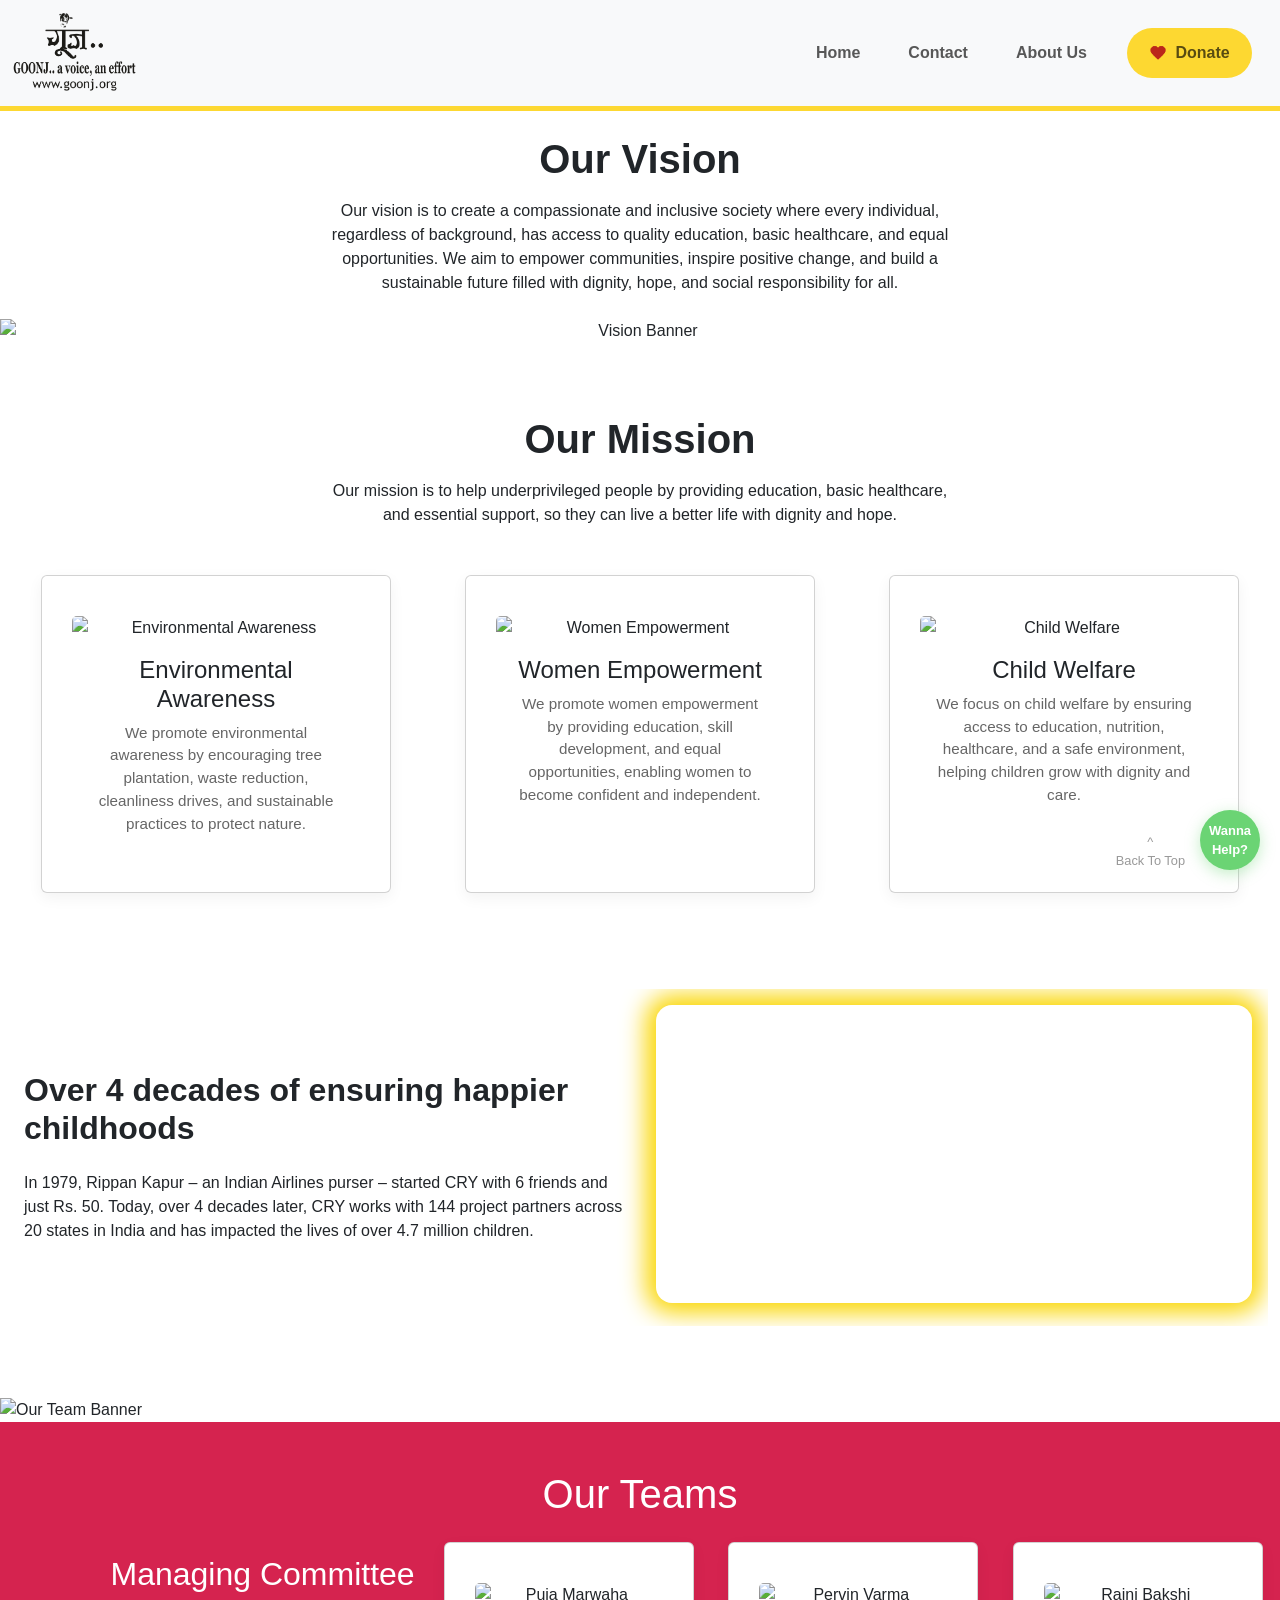
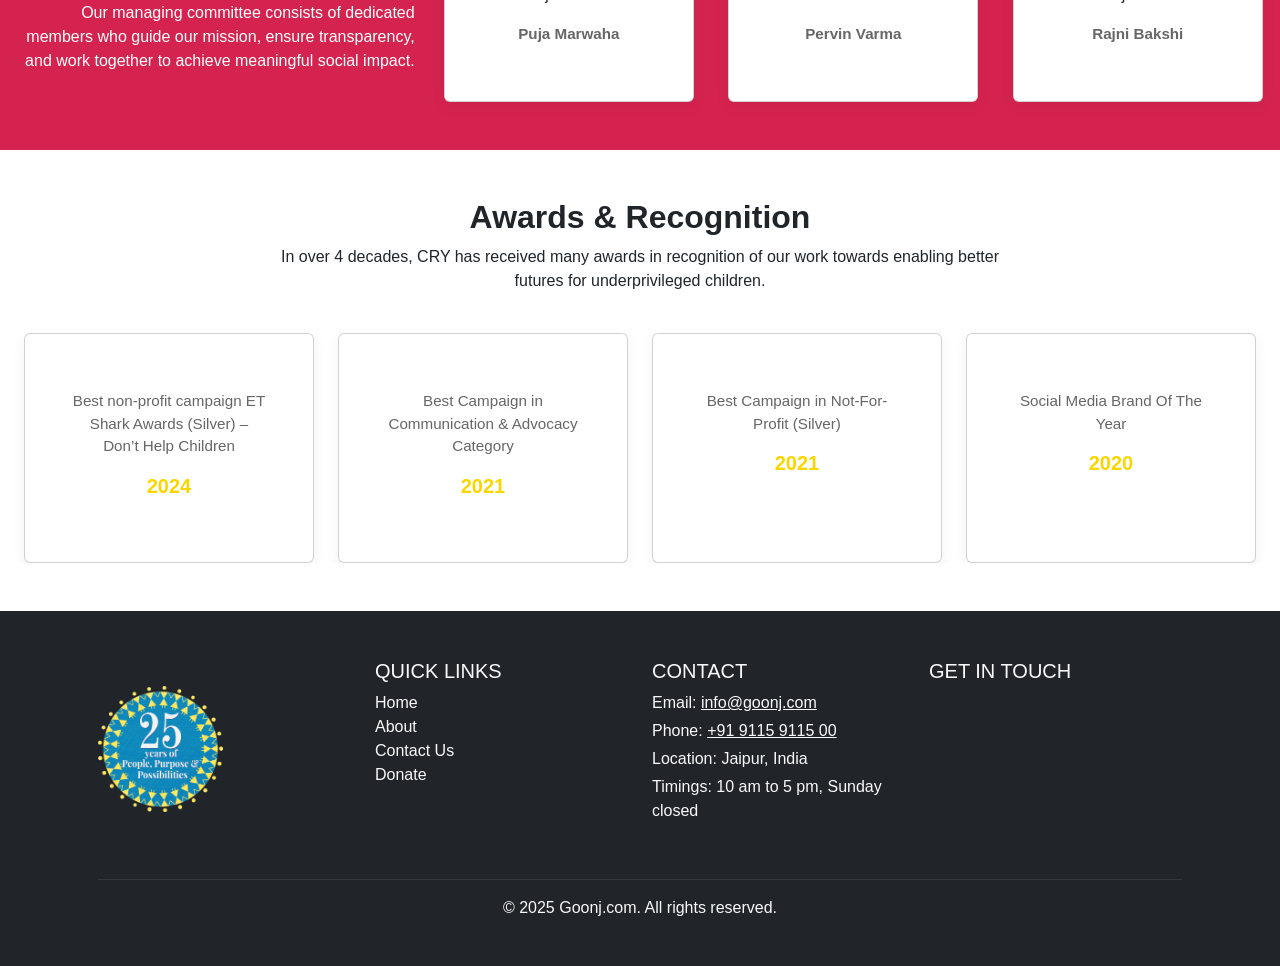
==== about.html @ 759da8b1 "NGO Website Added" ====
<!doctype html>
<html lang="en">

<head>
     <meta charset="utf-8">
     <meta name="viewport" content="width=device-width, initial-scale=1">
     <title>Goonj | A Voice, an Effort</title>
     <link href="https://cdn.jsdelivr.net/npm/bootstrap@5.3.8/dist/css/bootstrap.min.css" rel="stylesheet"
          integrity="sha384-sRIl4kxILFvY47J16cr9ZwB07vP4J8+LH7qKQnuqkuIAvNWLzeN8tE5YBujZqJLB" crossorigin="anonymous">
     <link rel="stylesheet" href="css/style.css">
     <link rel="stylesheet" href="https://cdn.jsdelivr.net/npm/bootstrap@5.3.8/dist/css/bootstrap.min.css">
</head>

<body>
     <header>
          <nav class="navbar navbar-expand-lg navbar-light bg-light">
               <div class="container-xxl">

                    <a class="navbar-brand" href="index.html">
                         <img src="Images/Logo.png" alt="Logo" class="img-fluid" style="max-height: 80px;">
                    </a>

                    <button class="navbar-toggler" type="button" data-bs-toggle="collapse" data-bs-target="#navbarNav"
                         aria-controls="navbarNav" aria-expanded="false" aria-label="Toggle navigation">
                         <span class="navbar-toggler-icon"></span>
                    </button>

                    <div class="collapse navbar-collapse" id="navbarNav">
                         <ul
                              class="navbar-nav ms-auto d-flex align-items-start align-items-lg-center justify-content-center">
                              <li class="nav-item m-3 fs-6 fw-semibold">
                                   <a class="nav-link" href="index.html">Home</a>
                              </li>
                              <li class="nav-item m-3 fs-6 fw-semibold">
                                   <a class="nav-link" href="contact.html">Contact</a>
                              </li>
                              <li class="nav-item m-3 fs-6 fw-semibold">
                                   <a class="nav-link" href="about.html">About Us</a>
                              </li>
                              <li
                                   class="nav-item Donate fs-6 fw-semibold rounded-5 d-flex align-items-center justify-content-center my-3 m-lg-3">

                                   <a class="nav-link d-flex align-items-center gap-2" href="donate.html">
                                        <img src="Images/RedHeart.png" alt="" style="height: 18px;">
                                        Donate
                                   </a>

                              </li>
                         </ul>
                    </div>
               </div>
          </nav>
     </header>

     <div class="container-fluid my-bg px-0">
          <div class="vision-section text-center py-4">

               <div class="container">
                    <h1 class="fw-bold mb-3">Our Vision</h1>

                    <p class="mx-auto mb-4
                col-12
                col-sm-10
                col-md-8
                col-lg-7">
                         Our vision is to create a compassionate and inclusive society where every individual,
                         regardless of background,
                         has access to quality education, basic healthcare, and equal opportunities. We aim to empower
                         communities,
                         inspire positive change, and build a sustainable future filled with dignity, hope, and social
                         responsibility for
                         all.
                    </p>
               </div>

               <div class="container-fluid px-0">
                    <img src="images/about-hero-banner.webp" alt="Vision Banner" class="img-fluid w-100">
               </div>

          </div>
     </div>


     <div class="container-fluid px-0">
          <div class="mission-section text-center mt-5 container-xxl mx-auto px-3">

               <h1 class="fw-bold mb-3">Our Mission</h1>

               <p class="mx-auto mb-5
              col-12
              col-sm-10
              col-md-8
              col-lg-6">
                    Our mission is to help underprivileged people by providing education, basic healthcare, and
                    essential support,
                    so they can live a better life with dignity and hope.
               </p>

               <div class="row g-4 justify-content-center">

                    <!-- Card 1 -->
                    <div class="col-12 col-sm-6 col-lg-4 d-flex justify-content-center">
                         <div class="card h-100 w-100" style="max-width: 350px;">
                              <img src="./images/1.jpg" class="card-img-top img-fluid" alt="Environmental Awareness">
                              <div class="card-body">
                                   <h4 class="card-title">Environmental Awareness</h4>
                                   <p class="card-text">
                                        We promote environmental awareness by encouraging tree plantation, waste
                                        reduction,
                                        cleanliness drives, and sustainable practices to protect nature.
                                   </p>
                              </div>
                         </div>
                    </div>

                    <!-- Card 2 -->
                    <div class="col-12 col-sm-6 col-lg-4 d-flex justify-content-center">
                         <div class="card h-100 w-100" style="max-width: 350px;">
                              <img src="./images/2.jpg" class="card-img-top img-fluid" alt="Women Empowerment">
                              <div class="card-body">
                                   <h4 class="card-title">Women Empowerment</h4>
                                   <p class="card-text">
                                        We promote women empowerment by providing education, skill development, and
                                        equal
                                        opportunities, enabling women to become confident and independent.
                                   </p>
                              </div>
                         </div>
                    </div>

                    <!-- Card 3 -->
                    <div class="col-12 col-sm-6 col-lg-4 d-flex justify-content-center">
                         <div class="card h-100 w-100" style="max-width: 350px;">
                              <img src="./images/3.jpg" class="card-img-top img-fluid" alt="Child Welfare">
                              <div class="card-body">
                                   <h4 class="card-title">Child Welfare</h4>
                                   <p class="card-text">
                                        We focus on child welfare by ensuring access to education, nutrition,
                                        healthcare, and
                                        a safe environment, helping children grow with dignity and care.
                                   </p>
                              </div>
                         </div>
                    </div>

               </div>

               <img src="./images/crayon-strip-bottom.webp" class="img-fluid w-100 mt-5" alt="">

          </div>
     </div>

     <div class="container-fluid py-5">
          <div class="container-xxl ">

               <div class="row align-items-center g-4">


                    <div class="col-12 col-lg-6 d-flex flex-column gap-3
                  text-center text-lg-start">

                         <h2 class="fw-bold">
                              Over 4 decades of ensuring happier childhoods
                         </h2>

                         <p class="mb-0">
                              In 1979, Rippan Kapur – an Indian Airlines purser – started CRY with 6
                              friends and just Rs. 50. Today, over 4 decades later, CRY works with
                              144 project partners across 20 states in India and has impacted the
                              lives of over 4.7 million children.
                         </p>

                    </div>


                    <div class="col-12 col-lg-6 p-3">

                         <video class="w-100 rounded-4" style="box-shadow: 0px 0px 25px 10px #FAD600;"
                              src="./images/Video Concept for NGO - DigiStreet Media Pvt. Ltd. (1080p, h264) (online-video-cutter.com).mp4"
                              autoplay muted loop playsinline>
                         </video>

                    </div>

               </div>

          </div>
     </div>


     <div class="container-fluid px-0">
          <div class="container-xxl px-0">
               <div class="row g-0">
                    <div class="col-12 mt-4">
                         <img src="images/about-team-banner.webp" alt="Our Team Banner" class="img-fluid w-100 d-block">
                    </div>
               </div>
          </div>
     </div>

     <div class="container-fluid px-0">
          <div class="container-xxl teams py-5 " style="background-color: #d5234f;">

               <h1 class="text-center mb-4" style="color: white;">Our Teams</h1>

               <div class="row align-items-center g-4">

                    <!-- Left Content -->
                    <div class="col-12 col-lg-4 text-center text-lg-end" style="color: white;">
                         <h2>Managing Committee</h2>
                         <p>
                              Our managing committee consists of dedicated members who guide our
                              mission, ensure transparency, and work together to achieve meaningful
                              social impact.
                         </p>
                    </div>

                    <!-- Team Cards -->
                    <div class="col-12 col-lg-8 ">
                         <div class="row g-4 justify-content-center">

                              <!-- Card 1 -->
                              <div class="col-12 col-sm-6 col-md-4 d-flex justify-content-center">
                                   <div class="card h-100 w-100" style="max-width: 250px;">
                                        <img src="https://www.cry.org/wp-content/themes/cry/images/team/rashmi.jpg"
                                             class="card-img-top img-fluid" alt="Puja Marwaha">
                                        <div class="card-body">
                                             <p class="card-text text-center fw-semibold mb-0">
                                                  Puja Marwaha
                                             </p>
                                        </div>
                                   </div>
                              </div>

                              <!-- Card 2 -->
                              <div class="col-12 col-sm-6 col-md-4 d-flex justify-content-center">
                                   <div class="card h-100 w-100" style="max-width: 250px;">
                                        <img src="https://www.cry.org/wp-content/themes/cry/images/team/puja.jpg"
                                             class="card-img-top img-fluid" alt="Pervin Varma">
                                        <div class="card-body">
                                             <p class="card-text text-center fw-semibold mb-0">
                                                  Pervin Varma
                                             </p>
                                        </div>
                                   </div>
                              </div>

                              <!-- Card 3 -->
                              <div class="col-12 col-sm-6 col-md-4 d-flex justify-content-center">
                                   <div class="card h-100 w-100" style="max-width: 250px;">
                                        <img src="https://www.cry.org/wp-content/themes/cry/images/team/yamini.jpg"
                                             class="card-img-top img-fluid" alt="Rajni Bakshi">
                                        <div class="card-body">
                                             <p class="card-text text-center fw-semibold mb-0">
                                                  Rajni Bakshi
                                             </p>
                                        </div>
                                   </div>
                              </div>

                         </div>
                    </div>

               </div>
          </div>
     </div>



     <div class="container-fluid py-5">
          <div class="container-xxl">

               <div class="row mb-4">
                    <div class="col-12 text-center">
                         <h2 class="fw-bold">Awards & Recognition</h2>
                         <p class="mx-auto
                  col-12
                  col-sm-10
                  col-md-8
                  col-lg-7">
                              In over 4 decades, CRY has received many awards in recognition of our work
                              towards enabling better futures for underprivileged children.
                         </p>
                    </div>
               </div>

               <!-- Cards -->
               <div class="row g-4 justify-content-center">

                    <!-- Card 1 -->
                    <div class="col-12 col-sm-6 col-md-4 col-lg-3 d-flex justify-content-center">
                         <div class="card h-100 w-100" style="max-width: 300px;">
                              <img src="https://www.cry.org/wp-content/uploads/shark-awards-cry-brand-2024.png"
                                   class="card-img-top img-fluid" alt="">
                              <div class="card-body text-center">
                                   <p class="card-text">
                                        Best non-profit campaign ET Shark Awards (Silver) – Don’t Help Children
                                   </p>
                                   <h5 class="fw-bold" style="color:#FAD600;">2024</h5>
                              </div>
                         </div>
                    </div>

                    <!-- Card 2 -->
                    <div class="col-12 col-sm-6 col-md-4 col-lg-3 d-flex justify-content-center">
                         <div class="card h-100 w-100" style="max-width: 300px;">
                              <img src="https://www.cry.org/wp-content/uploads/best-campaign-in-communication-advocacy-category-2021.png"
                                   class="card-img-top img-fluid" alt="">
                              <div class="card-body text-center">
                                   <p class="card-text">
                                        Best Campaign in Communication & Advocacy Category
                                   </p>
                                   <h5 class="fw-bold" style="color:#FAD600;">2021</h5>
                              </div>
                         </div>
                    </div>

                    <!-- Card 3 -->
                    <div class="col-12 col-sm-6 col-md-4 col-lg-3 d-flex justify-content-center">
                         <div class="card h-100 w-100" style="max-width: 300px;">
                              <img src="https://www.cry.org/wp-content/uploads/best-campaign-in-not-for-profit-silver-kaliedo-2021.png"
                                   class="card-img-top img-fluid" alt="">
                              <div class="card-body text-center">
                                   <p class="card-text">
                                        Best Campaign in Not-For-Profit (Silver)
                                   </p>
                                   <h5 class="fw-bold" style="color:#FAD600;">2021</h5>
                              </div>
                         </div>
                    </div>

                    <!-- Card 4 -->
                    <div class="col-12 col-sm-6 col-md-4 col-lg-3 d-flex justify-content-center">
                         <div class="card h-100 w-100" style="max-width: 300px;">
                              <img src="https://www.cry.org/wp-content/uploads/acef-logo.jpg"
                                   class="card-img-top img-fluid" alt="">
                              <div class="card-body text-center">
                                   <p class="card-text">
                                        Social Media Brand Of The Year
                                   </p>
                                   <h5 class="fw-bold" style="color:#FAD600;">2020</h5>
                              </div>
                         </div>
                    </div>

               </div>
          </div>
     </div>
     <footer class="footer bg-dark text-light pt-5">

          <div class="container-fluid px-4 px-lg-5">

               <div class="row text-center text-lg-start">

                    <!-- Logo -->
                    <div
                         class="col-12 col-lg-3 mb-4 d-flex justify-content-center justify-content-lg-start align-items-center">
                         <img src="Images/footer-logo.png" width="125" height="125">
                    </div>

                    <!-- Quick Links -->
                    <div class="col-12 col-lg-3 mb-4">
                         <h5 class="text-uppercase">Quick Links</h5>
                         <ul class="list-unstyled">
                              <li><a href="index.html" class="footer-link text-light text-decoration-none">Home</a></li>
                              <li><a href="about.html" class="footer-link text-light text-decoration-none">About</a>
                              </li>
                              <li><a href="contact.html" class="footer-link text-light text-decoration-none">Contact
                                        Us</a></li>
                              <li><a href="donate.html" class="footer-link text-light text-decoration-none">Donate</a>
                              </li>
                         </ul>
                    </div>

                    <!-- Contact -->
                    <div class="col-12 col-lg-3 mb-4">
                         <h5 class="text-uppercase">Contact</h5>
                         <address class="mb-0">
                              <p class="mb-1">Email: <a href="mailto:info@goonj.com"
                                        class="text-light">info@goonj.com</a></p>
                              <p class="mb-1">Phone: <a href="tel:+919115911500" class="text-light">+91 9115 9115 00</a>
                              </p>
                              <p class="mb-1">Location: Jaipur, India</p>
                              <p>Timings: 10 am to 5 pm, Sunday closed</p>
                         </address>
                    </div>

                    <!-- Social -->
                    <div class="col-12 col-lg-3 mb-4">
                         <h5 class="text-uppercase mb-3">Get In Touch</h5>
                         <div class="d-flex align-items-center justify-content-center justify-content-lg-start gap-4">

                              <a href="#" class="social-icon">
                                   <i class="fa-brands fa-facebook fa-lg"></i>
                              </a>

                              <a href="#" class="social-icon">
                                   <i class="fa-brands fa-instagram fa-lg"></i>
                              </a>

                              <a href="#" class="social-icon">
                                   <i class="fa-brands fa-x-twitter fa-lg"></i>
                              </a>

                              <a href="#" class="social-icon">
                                   <i class="fa-brands fa-linkedin fa-lg"></i>
                              </a>

                         </div>
                    </div>

               </div>

               <hr class="border-secondary">

               <div class="text-center pb-3">
                    <p class="mb-0">&copy; 2025 Goonj.com. All rights reserved.</p>
               </div>

          </div>

     </footer>
     <div class="floating-controls">
          <button class="btn-top">^ <br> <span>Back To Top</span></button>
          <a href="donate.html">
               <button class="btn-help">Wanna Help?</button>
          </a>
     </div>


     <script src="https://cdn.jsdelivr.net/npm/bootstrap@5.3.8/dist/js/bootstrap.bundle.min.js"
          integrity="sha384-FKyoEForCGlyvwx9Hj09JcYn3nv7wiPVlz7YYwJrWVcXK/BmnVDxM+D2scQbITxI"
          crossorigin="anonymous"></script>
     <script src="js/script.js"></script>

</body>

</html>
---- css/style.css ----
/* 
   RESET & DEFAULTS
 */
* {
     margin: 0;
     padding: 0;
     box-sizing: border-box;
     scroll-behavior: smooth;
}

@import url('https://fonts.googleapis.com/css2?family=Gloria+Hallelujah&family=Inter:ital,opsz,wght@0,14..32,100..900;1,14..32,100..900&display=swap');

* {
     padding: 0;
     margin: 0;
     box-sizing: border-box;
     font-family: "Inter", sans-serif;
}
.scroller{
     cursor: pointer;
}

header {
     background-color: #F5F6F9;
     border-bottom: 5px solid #FDD831;
     width: 100%;
}

.Donate {
     width: 125px;
     height: 50px;
     background-color: #FDD831;
}
img {
    max-width: 100%;
    height: auto;
    display: block;
}

/* FIX HORIZONTAL SCROLL ISSUE */
html, body {
    width: 100%;
    max-width: 100%;
    overflow-x: hidden;
}


.contact-section {
     padding: 60px 0;
}

.contact-info i {
     font-size: 20px;
     color: #198754;
}

.contact-card {
     background: #F5F5F5;
     padding: 25px;
     border-radius: 25px;
     transition: 500ms ease-in-out;
}

.contact-card:hover {
     box-shadow: 0px 0px 10px 1px #FAD600;

}

.DonateCall {
     font-family: "Gloria Hallelujah", cursive;
     font-weight: 600;
     color: #fdd831;
}

/* body {
    font-family: 'Nunito', sans-serif;
    color: #333;
    line-height: 1.6;
    background-color: #fffbf0;
    overflow-x: hidden;
} */

h1,
h2,
h3 {
     color: #1a1a1a;
     font-weight: 800;
}

/* 
   HERO SECTION (CLEAN VIDEO)
 */
.hero {
     display: flex;
     justify-content: space-between;
     align-items: center;
     min-height: 100vh;
     padding: 40px 8%;
     position: relative;
     gap: 50px;
}

.hero-content {
     flex: 1;
     max-width: 600px;
     z-index: 2;
}

.hero-content h1 {
     font-size: 3.8rem;
     line-height: 1.1;
     margin-bottom: 40px;
}

/* Handwritten font */
.handwritten-highlight {
     font-family: 'Caveat', cursive;
     color: #FFD700;
     font-size: 4.5rem;
     font-weight: 700;
     position: relative;
     display: inline-block;
}

.handwritten-highlight::after {
     content: '✨';
     font-size: 2rem;
     position: absolute;
     top: -20px;
     right: -30px;
     opacity: 0.8;
}

/* Hero Button */
.btn-heart {
     background-color: #FFD700;
     color: #1a1a1a;
     padding: 16px 45px;
     border-radius: 50px;
     font-size: 1.2rem;
     font-weight: 800;
     border: none;
     cursor: pointer;
     box-shadow: 0 10px 25px rgba(255, 215, 0, 0.4);
     transition: all 0.3s ease;
     display: inline-flex;
     align-items: center;
     gap: 10px;
}

.btn-heart:hover {
     transform: translateY(-5px) scale(1.02);
     box-shadow: 0 15px 35px rgba(255, 215, 0, 0.5);
     background-color: #ffdf2b;
}

/* Updated Visual Section (No Blob) */
.hero-visual {
     flex: 1.2;
     position: relative;
     display: flex;
     justify-content: center;
     align-items: center;
     height: auto;
     /* Let it fit the video height */
}

.hero-video {
     width: 100%;
     height: auto;
     max-height: 500px;
     object-fit: cover;
     border-radius: 20px;
     /* Clean rounded corners */
     box-shadow: 0 20px 40px rgba(0, 0, 0, 0.1);
     /* Soft shadow for depth */
}

/* Scroll Indicator */
.scroll-indicator {
     position: absolute;
     bottom: 30px;
     left: 50%;
     transform: translateX(-50%);
     text-align: center;
}

.scroll-dot {
     width: 12px;
     height: 12px;
     background: #FFD700;
     border-radius: 50%;
     margin: 0 auto 10px;
     animation: bounce 2s infinite;
}

@keyframes bounce {

     0%,
     100% {
          transform: translateY(0);
     }

     50% {
          transform: translateY(10px);
     }
}

/* 
   ABOUT SECTION
 */
.about {
     padding: 80px 50px;
     background-color: #fff;
     text-align: center;
}

.about-content h2 {
     font-size: 2.5rem;
     margin-bottom: 20px;
}

.about-content>p {
     max-width: 700px;
     margin: 0 auto 50px;
     font-size: 1.1rem;
     color: #666;
}

.stats {
     display: flex;
     justify-content: space-around;
     gap: 40px;
     flex-wrap: wrap;
     margin-top: 50px;
}

.stat-item h3 {
     font-size: 2.5rem;
     color: #FFD700;
     margin-bottom: 10px;
}

.stat-item p {
     color: #555;
     font-weight: 700;
}

/* 
   WHAT WE DO
 */
.what-we-do {
     padding: 80px 50px;
     background: #fffbf0;
}

.what-we-do h2 {
     text-align: center;
     font-size: 2.5rem;
     margin-bottom: 60px;
}

.cards-container {
     display: grid;
     grid-template-columns: repeat(4, 1fr);
     gap: 30px;
     max-width: 1200px;
     margin: 0 auto;
}

.card {
     background: #fff;
     padding: 40px 30px;
     border-radius: 15px;
     text-align: center;
     border: 2px solid transparent;
     transition: all 0.3s ease;
     box-shadow: 0 5px 15px rgba(0, 0, 0, 0.05);
}

.card:hover {
     transform: translateY(-10px);
     border-color: #FFD700;
     box-shadow: 0 10px 30px rgba(255, 215, 0, 0.2);
}

.card-icon {
     font-size: 3rem;
     margin-bottom: 20px;
}

.card h3 {
     font-size: 1.5rem;
     margin-bottom: 15px;
}

.card p {
     font-size: 0.95rem;
     color: #666;
}

/* 
   DONATION SLIDER
*/
.donation-options {
     padding: 80px 50px;
     background-color: #fff;
     overflow: hidden;
}

.donation-container {
     max-width: 1200px;
     margin: 0 auto;
     display: flex;
     align-items: center;
     gap: 50px;
     position: relative;
}

.donation-text {
     flex: 0 0 35%;
     max-width: 400px;
}

.donation-text h2 {
     font-size: 2.5rem;
     line-height: 1.2;
     margin-bottom: 20px;
}

.highlight-hand {
     font-family: 'Caveat', cursive;
     color: #FFD700;
     font-weight: 400;
     font-size: 3rem;
}

.btn-yellow {
     background-color: #FFD700;
     color: #1a1a1a;
     padding: 15px 30px;
     border-radius: 50px;
     font-weight: 700;
     border: none;
     cursor: pointer;
     box-shadow: 0 4px 10px rgba(255, 215, 0, 0.4);
     margin-top: 20px;
     transition: transform 0.2s;
}

.btn-yellow:hover {
     transform: translateY(-2px);
}

/* Slider Mechanism */
.slider-wrapper {
     flex: 1;
     position: relative;
     display: flex;
     align-items: center;
}

.slider-track {
     display: flex;
     gap: 30px;
     overflow-x: auto;
     scroll-behavior: smooth;
     padding: 20px 10px 40px 10px;
     scrollbar-width: none;
}

.slider-track::-webkit-scrollbar {
     display: none;
}

.donation-card {
     min-width: 300px;
     background: #fff;
     border-radius: 12px;
     overflow: hidden;
     box-shadow: 0 5px 20px rgba(0, 0, 0, 0.08);
     border-bottom: 5px solid #FFD700;
     transition: transform 0.3s ease;
}

.donation-card:hover {
     transform: translateY(-5px);
}

.card-img {
     height: 200px;
     width: 100%;
}

.card-img img {
     width: 100%;
     height: 100%;
     object-fit: cover;
}

.card-body {
     padding: 20px;
     text-align: center;
}

.card-body h3 {
     font-size: 1rem;
     margin-bottom: 10px;
     text-transform: uppercase;
     letter-spacing: 0.5px;
}

/* Slider Arrows */
.slider-nav {
     position: absolute;
     left: -25px;
     top: 50%;
     transform: translateY(-50%);
     display: flex;
     flex-direction: column;
     gap: 15px;
     z-index: 10;
}

.nav-arrow {
     width: 50px;
     height: 50px;
     border-radius: 50%;
     border: 1px solid #eee;
     background: #fff;
     cursor: pointer;
     box-shadow: 0 4px 10px rgba(0, 0, 0, 0.1);
     font-size: 1.2rem;
     transition: 0.2s;
}

.nav-arrow:hover {
     background: #FFD700;
}

/* 
   IMPACT SECTION
 */
.impact {
     padding: 100px 50px;
     background: #fff;
     position: relative;
}

.impact-header {
     text-align: center;
     margin-bottom: 80px;
}

.impact-header h2 {
     font-size: 2.2rem;
}

.highlight-script {
     font-family: 'Caveat', cursive;
     color: #FFD700;
     font-size: 3rem;
}


.impact-container {
     display: flex;
     flex-wrap: wrap;
     justify-content: center;
     gap: 40px;
     max-width: 1200px;
     margin: 0 auto;
}

.impact-card {
     background: #fff;
     border-radius: 12px;
     padding: 20px 30px 40px;
     text-align: center;
     box-shadow: 0 10px 40px rgba(0, 0, 0, 0.05);
     border: 1px solid #eee;
     flex: 0 1 calc(33.333% - 40px);
     min-width: 300px;
     position: relative;
     margin-top: 40px;
     transition: transform 0.3s ease;
}

.impact-card:hover {
     transform: translateY(-5px);
}

.card-image-wrapper {
     width: 80px;
     height: 80px;
     margin: -60px auto 20px;
     background: #fff;
     border-radius: 50%;
     display: flex;
     align-items: center;
     justify-content: center;
     position: relative;
     z-index: 2;
     box-shadow: 0 5px 15px rgba(0, 0, 0, 0.1);
}

.card-image-wrapper img {
     width: 50%;
     height: auto;
}

.impact-card h3 {
     font-size: 2.5rem;
     color: #555;
     margin-bottom: 10px;
}

.impact-title {
     font-size: 1.1rem;
     color: #666;
}

.impact-footnote {

     font-size: 0.75rem;
     color: #999;
     font-style: italic;
     border-top: 1px solid #f0f0f0;
     padding-top: 10px;
     margin-top: 15px;
}

/* 
   CTA & FOOTER
 */
.cta {
     padding: 100px 50px;
     background: linear-gradient(135deg, #FFD700, #ffed4e);
     text-align: center;
}

.cta h2 {
     margin-bottom: 20px;
     font-size: 2.5rem;
}

.cta p {
     margin-bottom: 40px;
     font-size: 1.2rem;
}

.btn-large {
     padding: 18px 50px;
     font-size: 1.2rem;
     background: #1a1a1a;
     color: #FFD700;
     border: none;
     border-radius: 50px;
     cursor: pointer;
}

footer {
     background: #1a1a1a;
     color: #fff;
     padding: 60px 50px 30px;
}

.footer-content {
     display: grid;
     grid-template-columns: repeat(3, 1fr);
     gap: 50px;
     margin-bottom: 40px;
}

.footer-section h4 {
     color: #FFD700;
     margin-bottom: 20px;
}

.footer-section ul {
     list-style: none;
}

.footer-section li {
     margin-bottom: 10px;
}

.footer-section a {
     color: #ccc;
     text-decoration: none;
}

.footer-section a:hover {
     color: #FFD700;
}

.social-links {
     display: flex;
     gap: 20px;
}

.footer-bottom {
     border-top: 1px solid #333;
     padding-top: 30px;
     text-align: center;
     color: #999;
}


/* Floating Buttons */
.floating-controls {
     position: fixed;
     bottom: 30px;
     right: 30px;
     display: flex;
     align-items: flex-end;
     gap: 15px;
     z-index: 1000;
}

.btn-help {
     background-color: #6bd474;
     color: white;
     border: none;
     border-radius: 50%;
     width: 60px;
     height: 60px;
     font-weight: bold;
     font-size: 13px;
     cursor: pointer;
     box-shadow: 0 4px 15px rgba(107, 212, 116, 0.4);
     transition: transform 0.3s;
}

.btn-help:hover {
     transform: scale(1.1);
}

.btn-top {
     background: transparent;
     border: none;
     color: #999;
     cursor: pointer;
     text-align: center;
     font-size: 0.8rem;
}

/* Responsive */
@media (max-width: 1024px) {
     .cards-container {
          grid-template-columns: repeat(2, 1fr);
     }

     .footer-content {
          grid-template-columns: repeat(2, 1fr);
     }
}

@media (max-width: 900px) {
     .hero {
          flex-direction: column;
          text-align: center;
          padding-top: 80px;
     }

     .hero-visual {
          width: 100%;
          margin-top: 30px;
     }

     .impact-card {
          flex: 0 1 calc(50% - 40px);
     }

     .donation-container {
          flex-direction: column;
          align-items: flex-start;
     }

     .donation-text {
          max-width: 100%;
     }

     .slider-nav {
          display: none;
     }
}

@media (max-width: 600px) {
     .cards-container {
          grid-template-columns: 1fr;
     }

     .impact-card {
          flex: 0 1 100%;
     }

     .footer-content {
          grid-template-columns: 1fr;
     }
}
.slider-wrapper {
    overflow: hidden;
    width: 100%;
}

.slider-track {
    display: flex;
    gap: 20px;
    max-width: 100%;
}
.floating-controls {
    right: 20px;
    max-width: 100vw;
}
section {
    overflow-x: hidden;
}
.container,
.container-fluid,
.container-xxl {
    overflow-x: hidden;
}
.footer-link:hover {
  color: #FDD831 !important;
  transition: 0.3s;
}

.social-icon {
  color: white;
  transition: 0.3s;
}

.social-icon:hover {
  color: #FDD831;
  transform: translateY(-3px);
}
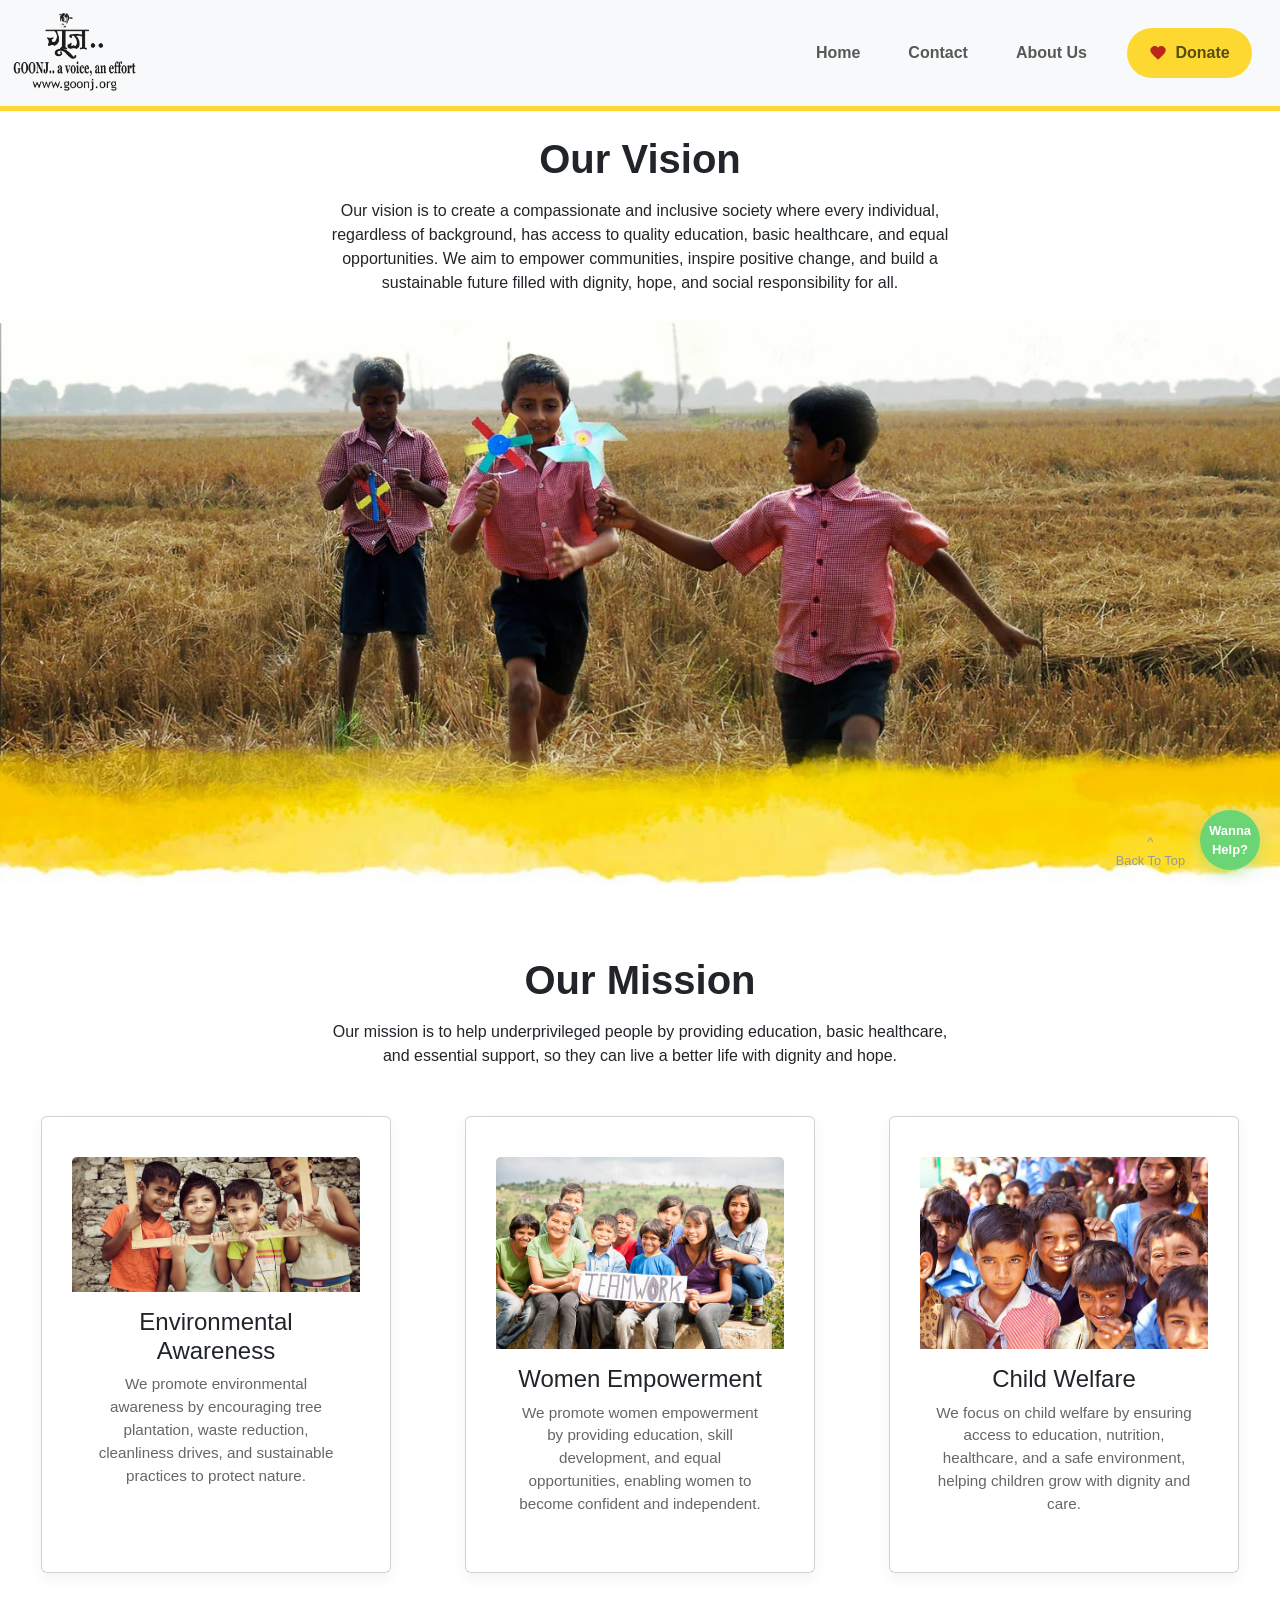
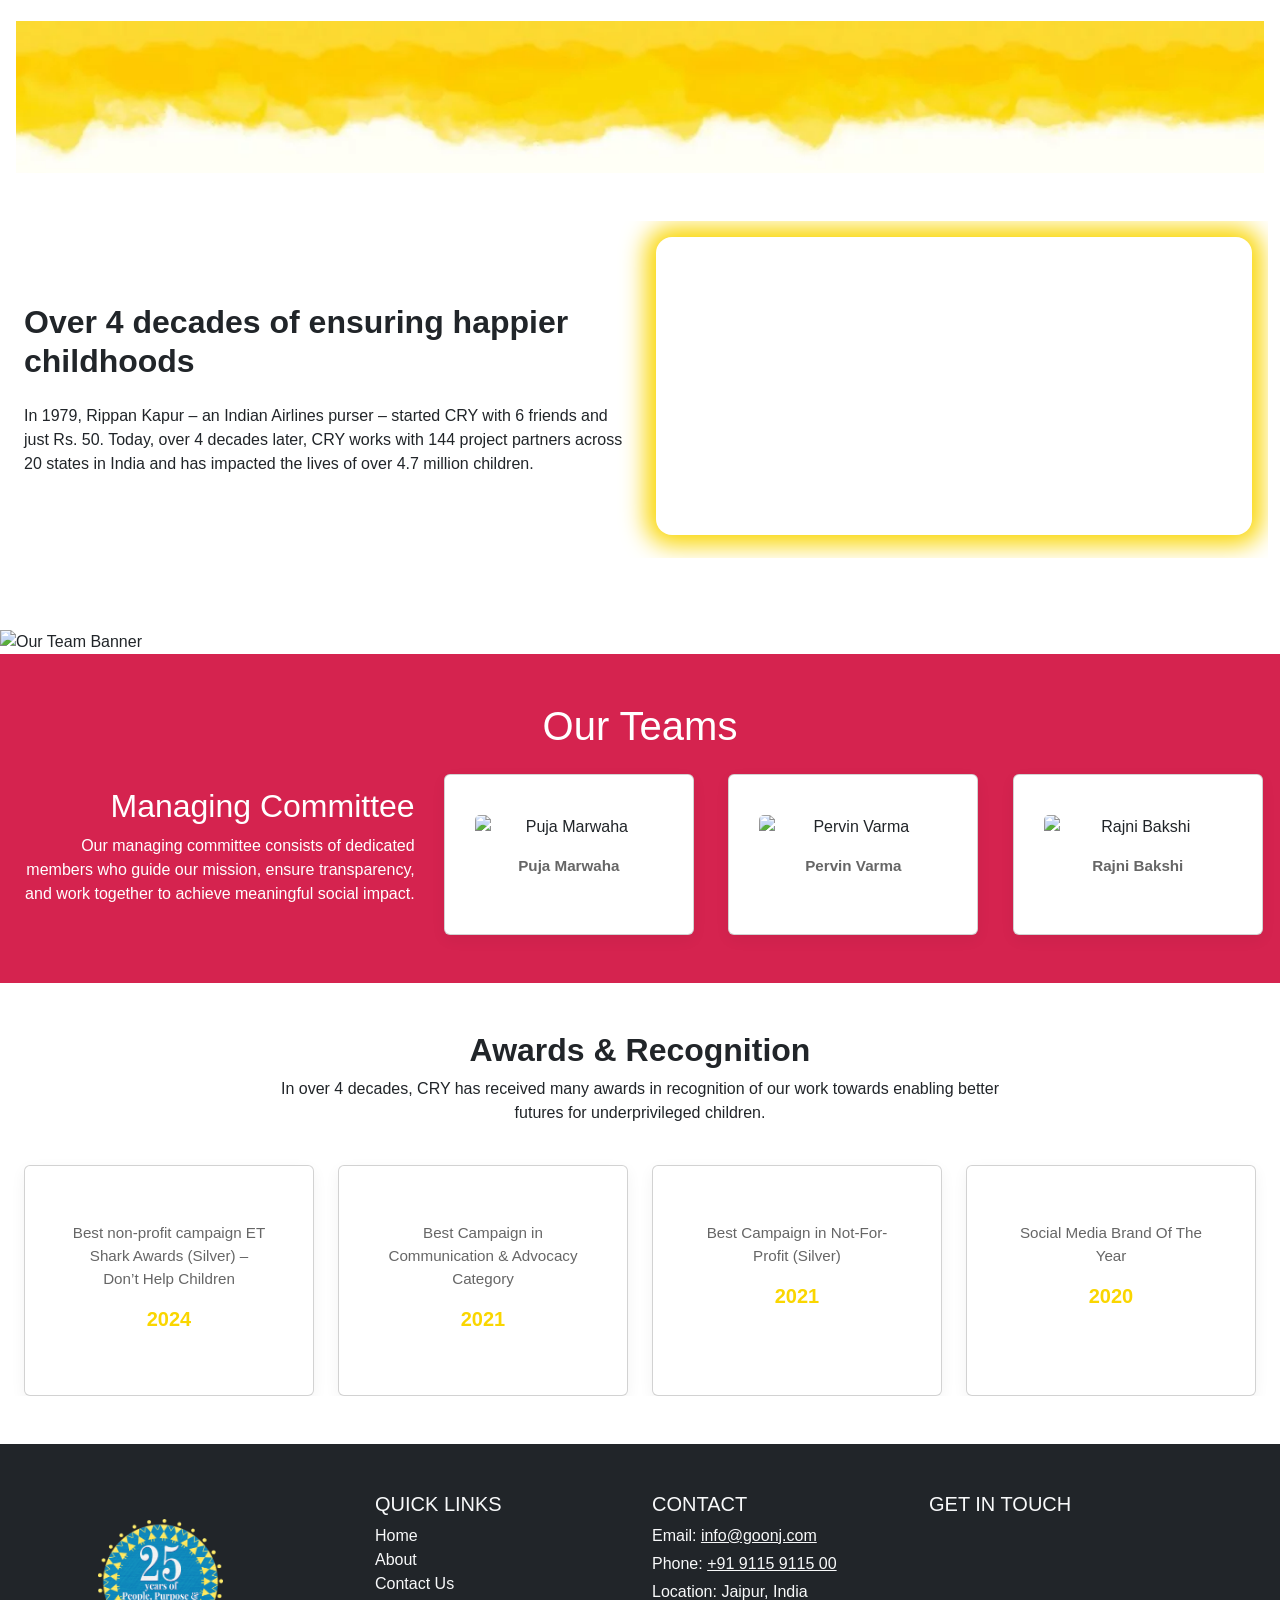
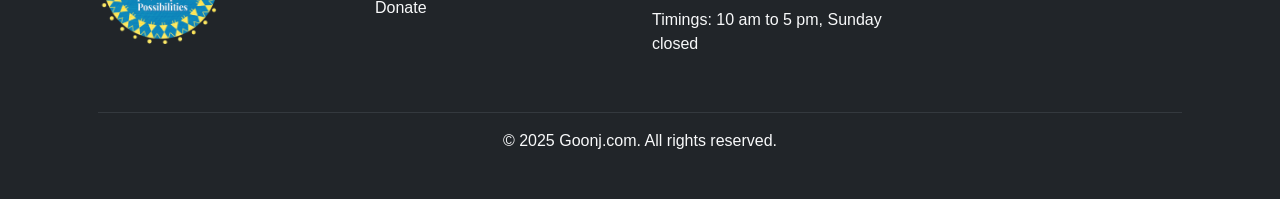
==== commit 052fea26: "few changes" ====
--- a/about.html
+++ b/about.html
@@ -1,13 +1,14 @@
-<!doctype html>
+<!DOCTYPE html>
 <html lang="en">
 
 <head>
      <meta charset="utf-8">
      <meta name="viewport" content="width=device-width, initial-scale=1">
      <title>Goonj | A Voice, an Effort</title>
-     <link href="https://cdn.jsdelivr.net/npm/bootstrap@5.3.8/dist/css/bootstrap.min.css" rel="stylesheet"
-          integrity="sha384-sRIl4kxILFvY47J16cr9ZwB07vP4J8+LH7qKQnuqkuIAvNWLzeN8tE5YBujZqJLB" crossorigin="anonymous">
      <link rel="stylesheet" href="css/style.css">
+     <link rel="stylesheet" href="https://cdnjs.cloudflare.com/ajax/libs/font-awesome/7.0.1/css/all.min.css"
+          integrity="sha512-2SwdPD6INVrV/lHTZbO2nodKhrnDdJK9/kg2XD1r9uGqPo1cUbujc+IYdlYdEErWNu69gVcYgdxlmVmzTWnetw=="
+          crossorigin="anonymous" referrerpolicy="no-referrer" />
      <link rel="stylesheet" href="https://cdn.jsdelivr.net/npm/bootstrap@5.3.8/dist/css/bootstrap.min.css">
 </head>
 
@@ -74,7 +75,7 @@
                </div>
 
                <div class="container-fluid px-0">
-                    <img src="images/about-hero-banner.webp" alt="Vision Banner" class="img-fluid w-100">
+                    <img src="Images/about-hero-banner.webp" alt="Vision Banner" class="img-fluid w-100">
                </div>
 
           </div>
@@ -101,7 +102,7 @@
                     <!-- Card 1 -->
                     <div class="col-12 col-sm-6 col-lg-4 d-flex justify-content-center">
                          <div class="card h-100 w-100" style="max-width: 350px;">
-                              <img src="./images/1.jpg" class="card-img-top img-fluid" alt="Environmental Awareness">
+                              <img src="Images/1.jpg" class="card-img-top img-fluid" alt="Environmental Awareness">
                               <div class="card-body">
                                    <h4 class="card-title">Environmental Awareness</h4>
                                    <p class="card-text">
@@ -116,7 +117,7 @@
                     <!-- Card 2 -->
                     <div class="col-12 col-sm-6 col-lg-4 d-flex justify-content-center">
                          <div class="card h-100 w-100" style="max-width: 350px;">
-                              <img src="./images/2.jpg" class="card-img-top img-fluid" alt="Women Empowerment">
+                              <img src="Images/2.jpg" class="card-img-top img-fluid" alt="Women Empowerment">
                               <div class="card-body">
                                    <h4 class="card-title">Women Empowerment</h4>
                                    <p class="card-text">
@@ -131,7 +132,7 @@
                     <!-- Card 3 -->
                     <div class="col-12 col-sm-6 col-lg-4 d-flex justify-content-center">
                          <div class="card h-100 w-100" style="max-width: 350px;">
-                              <img src="./images/3.jpg" class="card-img-top img-fluid" alt="Child Welfare">
+                              <img src="Images/3.jpg" class="card-img-top img-fluid" alt="Child Welfare">
                               <div class="card-body">
                                    <h4 class="card-title">Child Welfare</h4>
                                    <p class="card-text">
@@ -145,7 +146,7 @@
 
                </div>
 
-               <img src="./images/crayon-strip-bottom.webp" class="img-fluid w-100 mt-5" alt="">
+               <img src="Images/crayon-strip-bottom.webp" class="img-fluid w-100 mt-5" alt="">
 
           </div>
      </div>
@@ -176,7 +177,7 @@
                     <div class="col-12 col-lg-6 p-3">
 
                          <video class="w-100 rounded-4" style="box-shadow: 0px 0px 25px 10px #FAD600;"
-                              src="./images/Video Concept for NGO - DigiStreet Media Pvt. Ltd. (1080p, h264) (online-video-cutter.com).mp4"
+                              src="Images/Video Concept for NGO - DigiStreet Media Pvt. Ltd. (1080p, h264) (online-video-cutter.com).mp4"
                               autoplay muted loop playsinline>
                          </video>
 
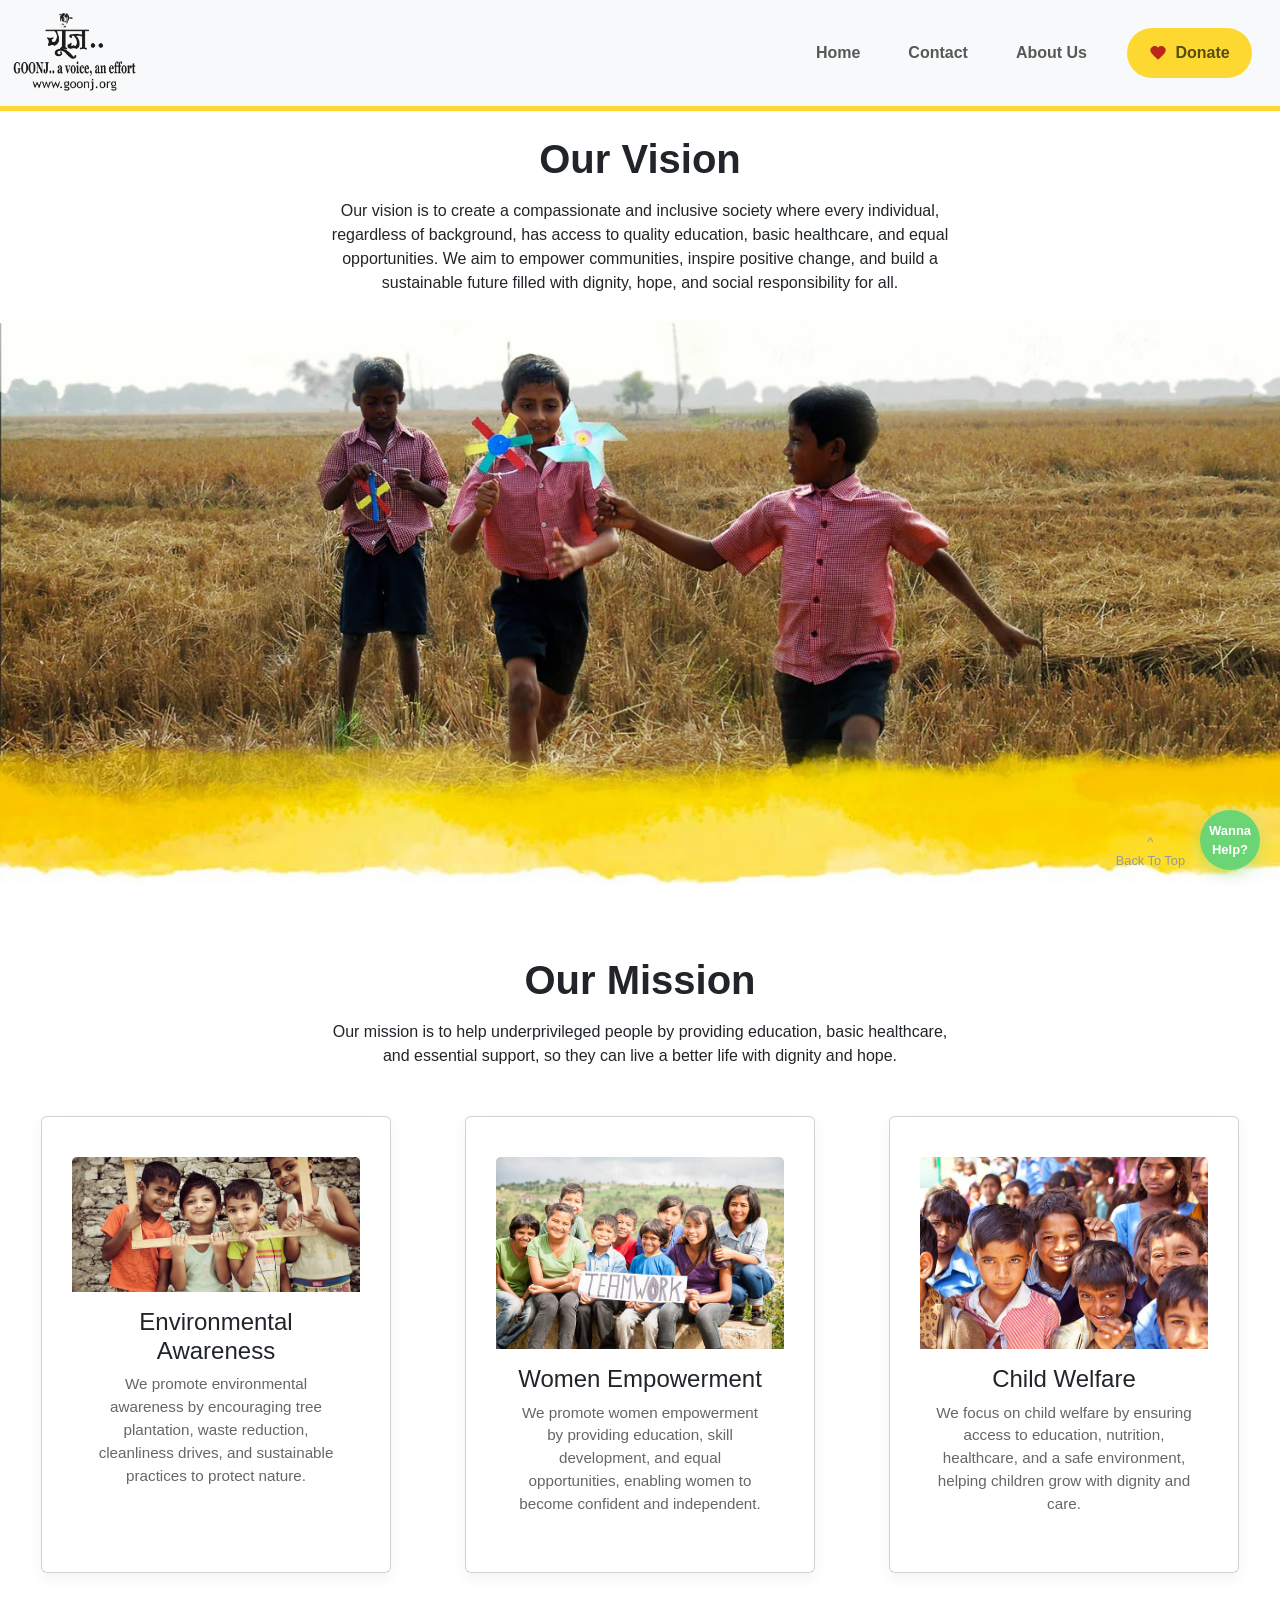
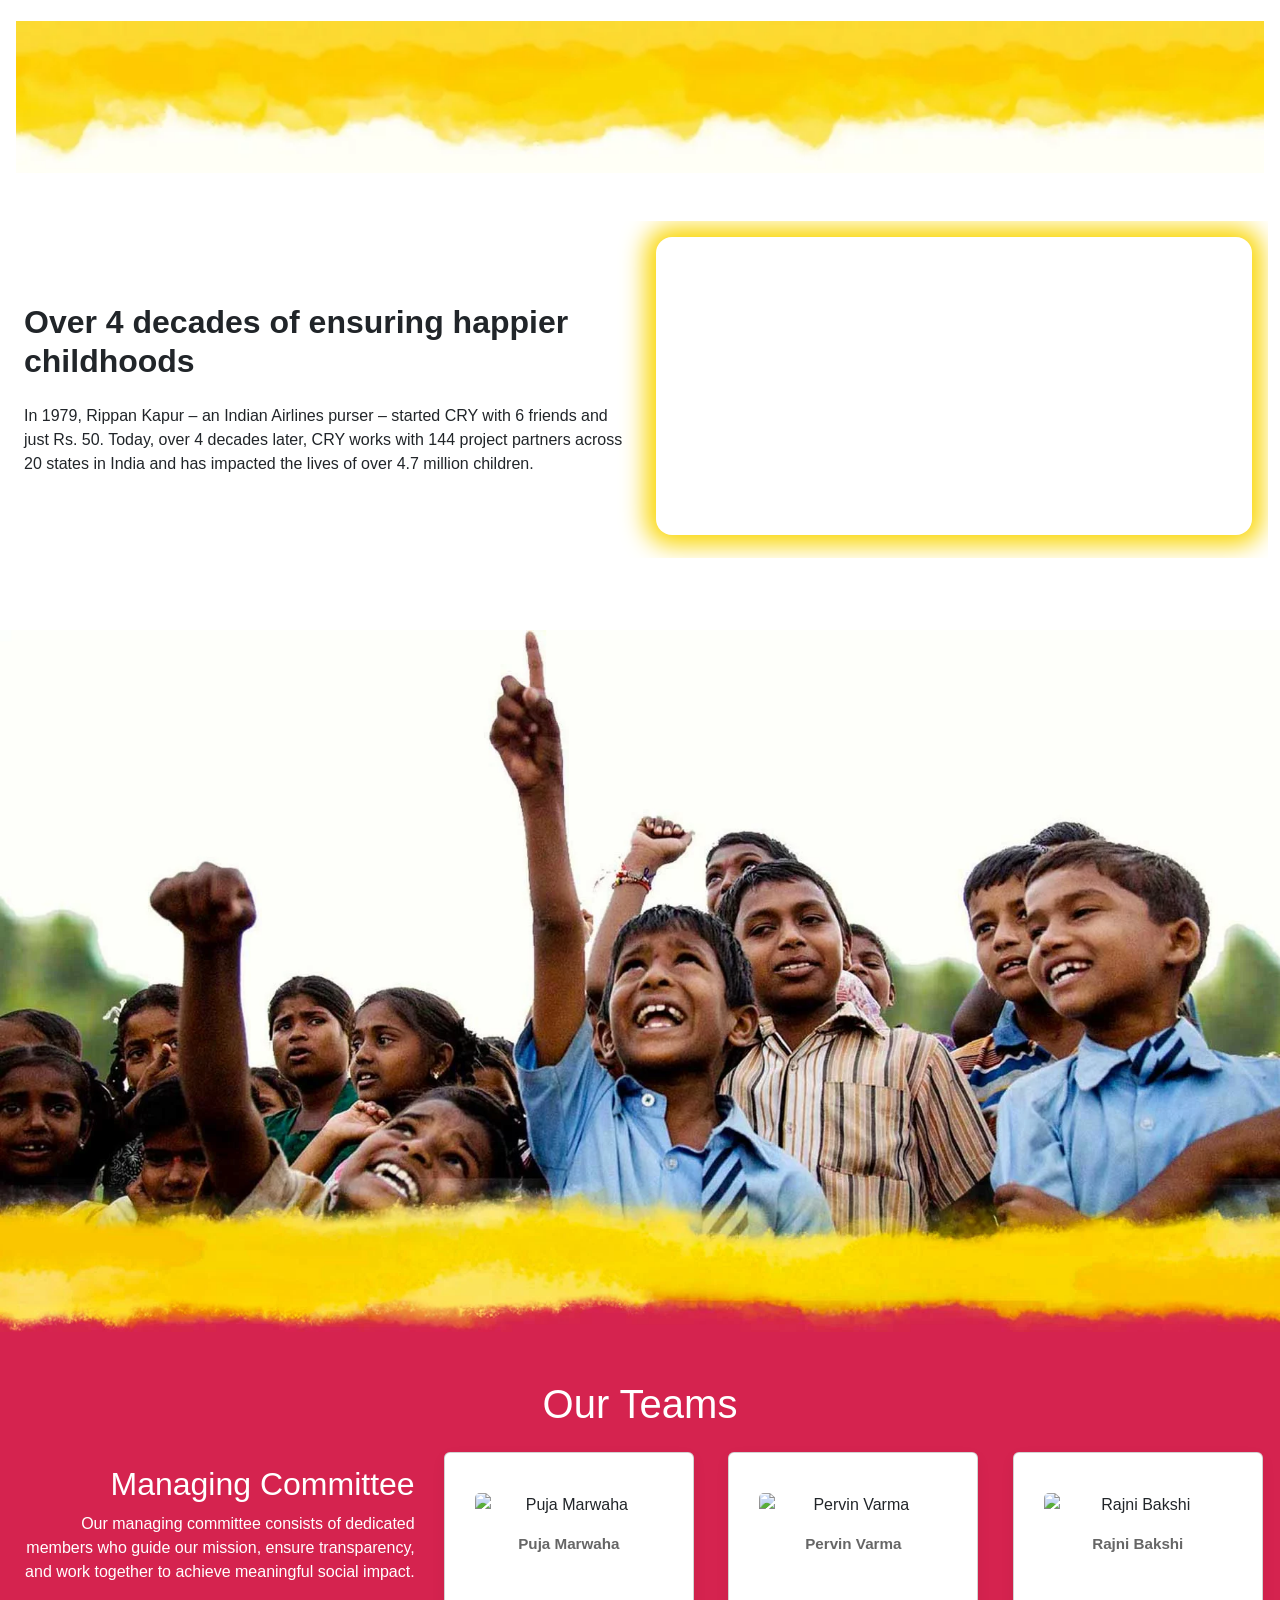
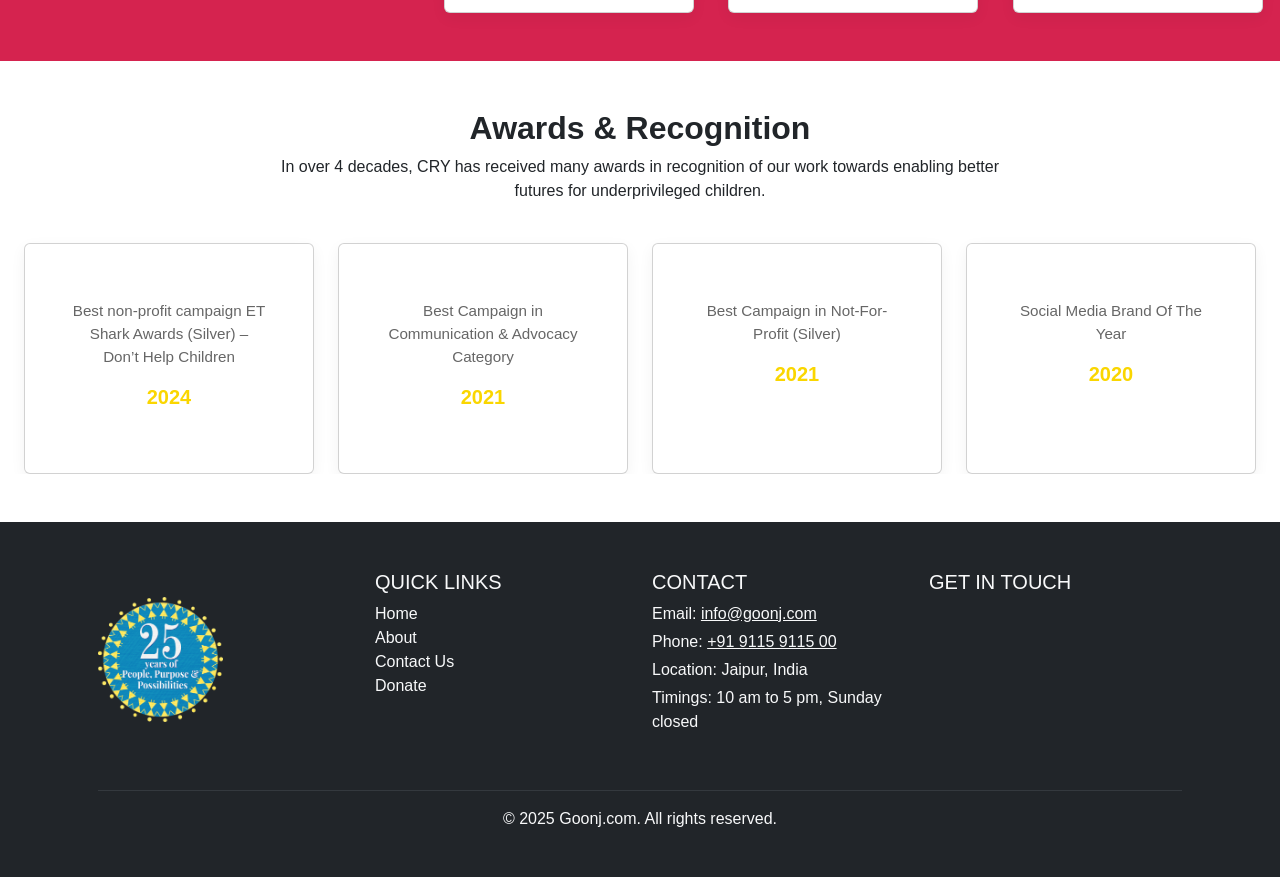
==== commit c341ce65: "image added" ====
--- a/about.html
+++ b/about.html
@@ -193,7 +193,7 @@
           <div class="container-xxl px-0">
                <div class="row g-0">
                     <div class="col-12 mt-4">
-                         <img src="images/about-team-banner.webp" alt="Our Team Banner" class="img-fluid w-100 d-block">
+                         <img src="Images/about-team-banner.webp" alt="Our Team Banner" class="img-fluid w-100 d-block">
                     </div>
                </div>
           </div>
